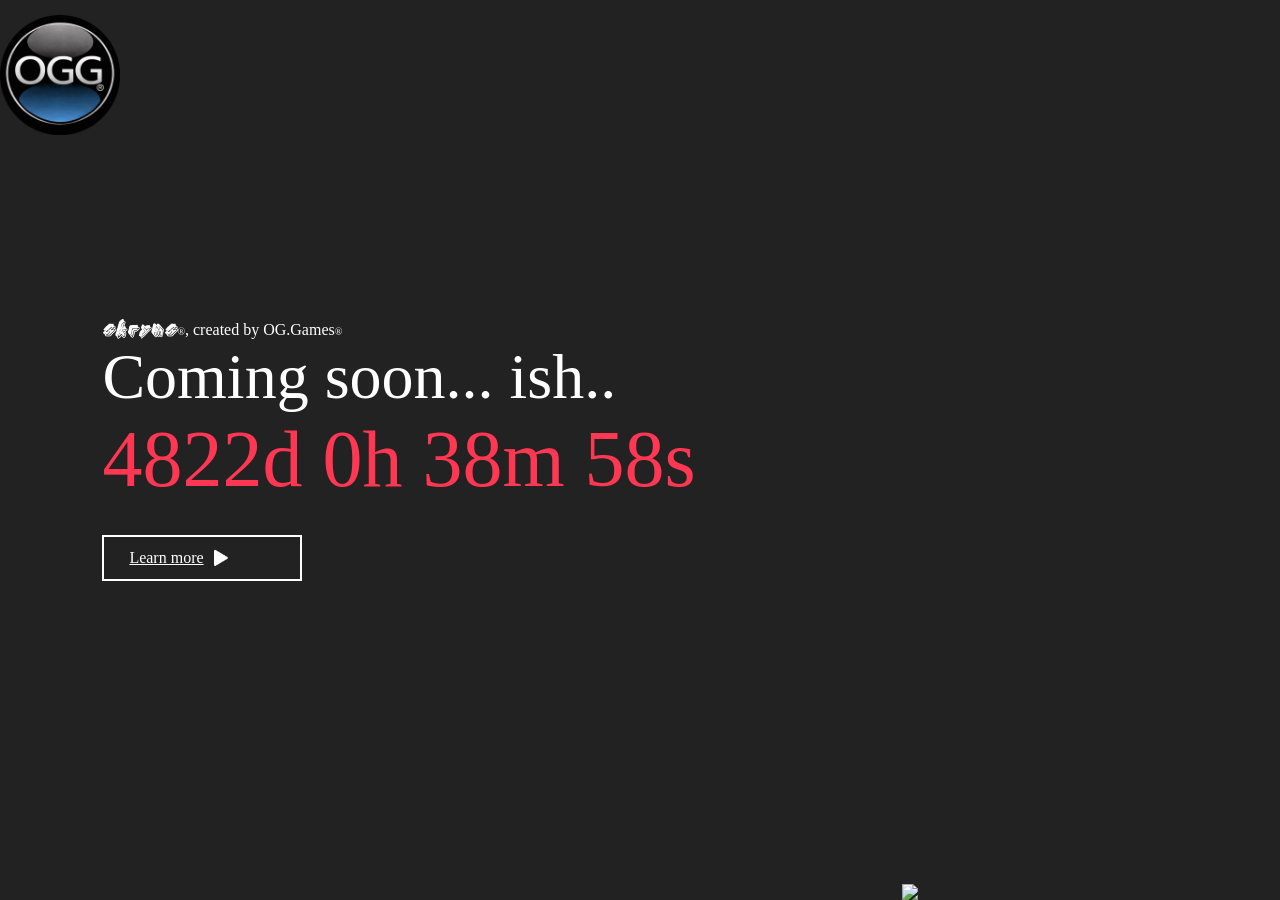
==== index.html @ 673a19e0 "Fix HTML formatting and structure" ====
<!DOCTYPE html>
<html lang="en">
<head>
    <meta charset="UTF-8">
    <title>Skryms Coutdown</title>
    <link href="index_style.css" rel="stylesheet" type="text/css">
</head>
<body>

<div class="conatiner">
<img src="images/comp.png" class="comp_logo">

<div class="content">
    <p><span class="name" >SKRYMS</span><span class="symbol">®</span>, created by OG.Games<span class="symbol">®</span></p>
    <h1>Coming soon... ish..</h1>

    <div class="launch-time" id="launch">
        <div>
            <p id="days">00</p>
            <span>Days</span>
        </div> 
        <div>
            <p id="hours">00</p>
            <span>Hours</span>
        </div>
        <div>
            <p id="mins">00</p>
            <span>Minutes</span>
        </div>
        <div>
            <p id="secs">00</p>
            <span>Seconds</span>
        </div>
    </div>

    <a href="./en/home.html">Learn more <img src="images/triangle.png"></a>
</div>
<img src="images/rocket.png"  class="rocket">
</div>

<script src="index_script.js"></script> 

</body>
</html>
---- index_style.css ----
*{
    margin: 0;
    padding: 0;
    font-family: 'Poppins', snas-serif;
    box-sizing: border-box;
}


.conatiner{
    width: 100vw;
    height: 100vh;
    background: #222;
    padding: 0 8%;
}

.comp_logo{
    width: 120px;
    padding: 15px 0px;
    position: absolute;
    top: 0;  
    left: 0;       
    height: auto;       /* Maintain aspect ratio */
}


.content{
    top: 50%;
    position: absolute;
    transform: translateY(-50%);
    color: #fff;
}

.content h1{
    font-size: 64px;
    font-weight: 500;
}


@font-face {
    font-family: 'IronMathbook';
    src:
        url('./fonts/iron-mathbook.woff2') format('woff2'),
        url('./fonts/iron-mathbook.woff') format('woff');
    font-weight: normal;
    font-style: normal;
}


/* 'skryms' */
.name{
    font-size: 18px;
    color: #fff;
    font-style: italic;
    font-family: 'IronMathbook', Arial, sans-serif;
}

.symbol{
    font-size: 10px;
} 


.content a{
    width: 200px;
    background: transparent;
    border: 2px solid #fff;
    outline: none;
    padding: 12px 25px;
    color: #fff;
    display: flex;
    align-items: center;
    margin-top: 30px;
    cursor: pointer;
}


.content a img{
    width: 15px;
    margin-left: 10px;
}

.launch-time{
    display: flex;
    font-size: 80px;
    color: #ff3753;
}

.launch-time div{
    flex-basis: 100px;
}

.launch-time div p{
    font-size: 60px;
    margin-bottom: -14px;
}

.rocket{
    width: 250px;
    position: absolute;
    right: 10%;
    bottom: 0;
    animation: rocket 4s linear infinite;
}


@keyframes rocket{
    0%{
        bottom: 0;
        opacity: 0;
    }
    100%{
        bottom: 105%;
        opacity: 1;
    }
}
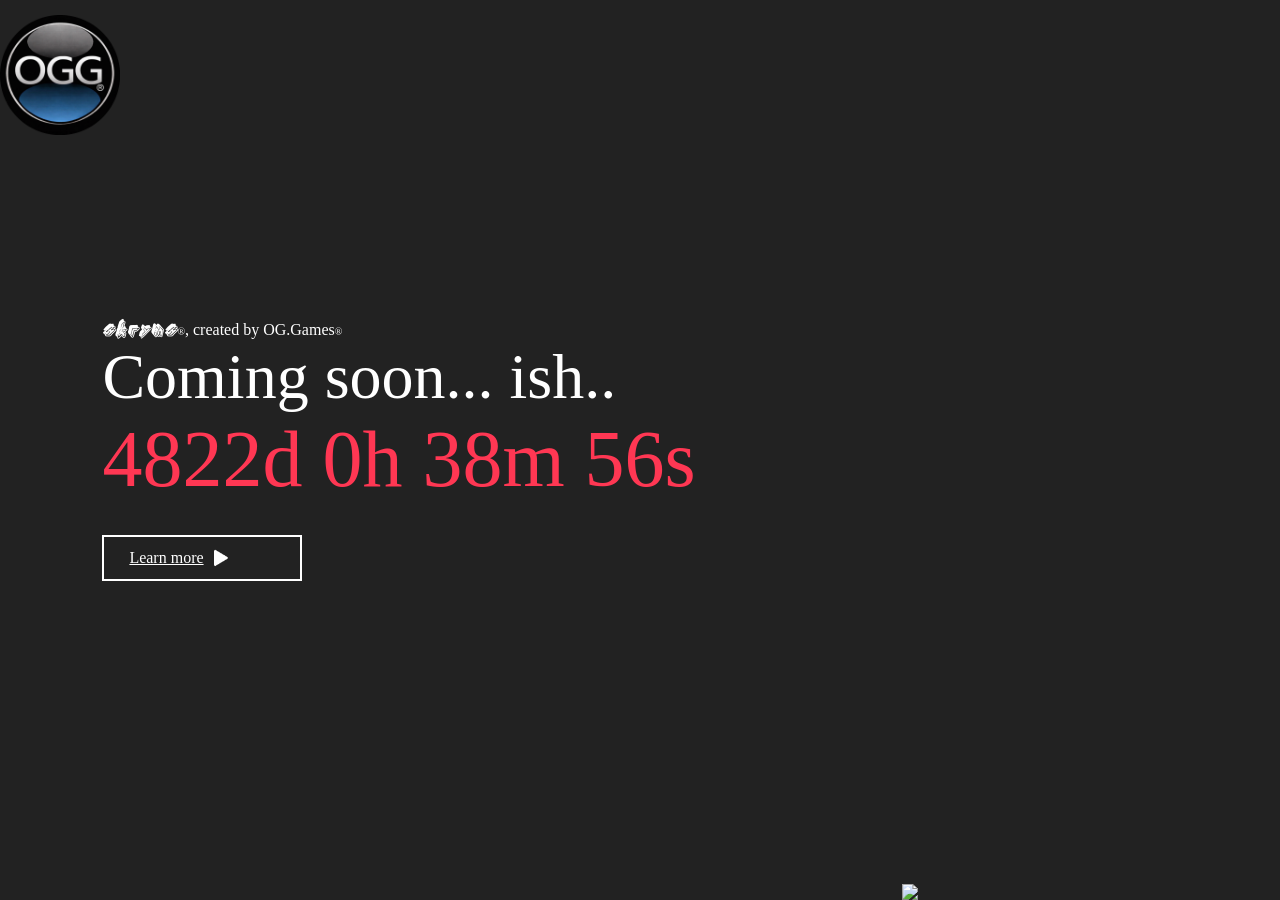
==== commit d1688b14: "Update index.html" ====
--- a/index.html
+++ b/index.html
@@ -2,7 +2,7 @@
 <html lang="en">
 <head>
     <meta charset="UTF-8">
-    <title>Skryms Coutdown</title>
+    <title>Skryms Countdown</title>
     <link href="index_style.css" rel="stylesheet" type="text/css">
 </head>
 <body>
@@ -33,7 +33,7 @@
         </div>
     </div>
 
-    <a href="./en/home.html">Learn more <img src="images/triangle.png"></a>
+    <a href="home.html">Learn more <img src="images/triangle.png"></a>
 </div>
 <img src="images/rocket.png"  class="rocket">
 </div>
--- a/index_style.css
+++ b/index_style.css
@@ -111,4 +111,4 @@
         bottom: 105%;
         opacity: 1;
     }
-}+}
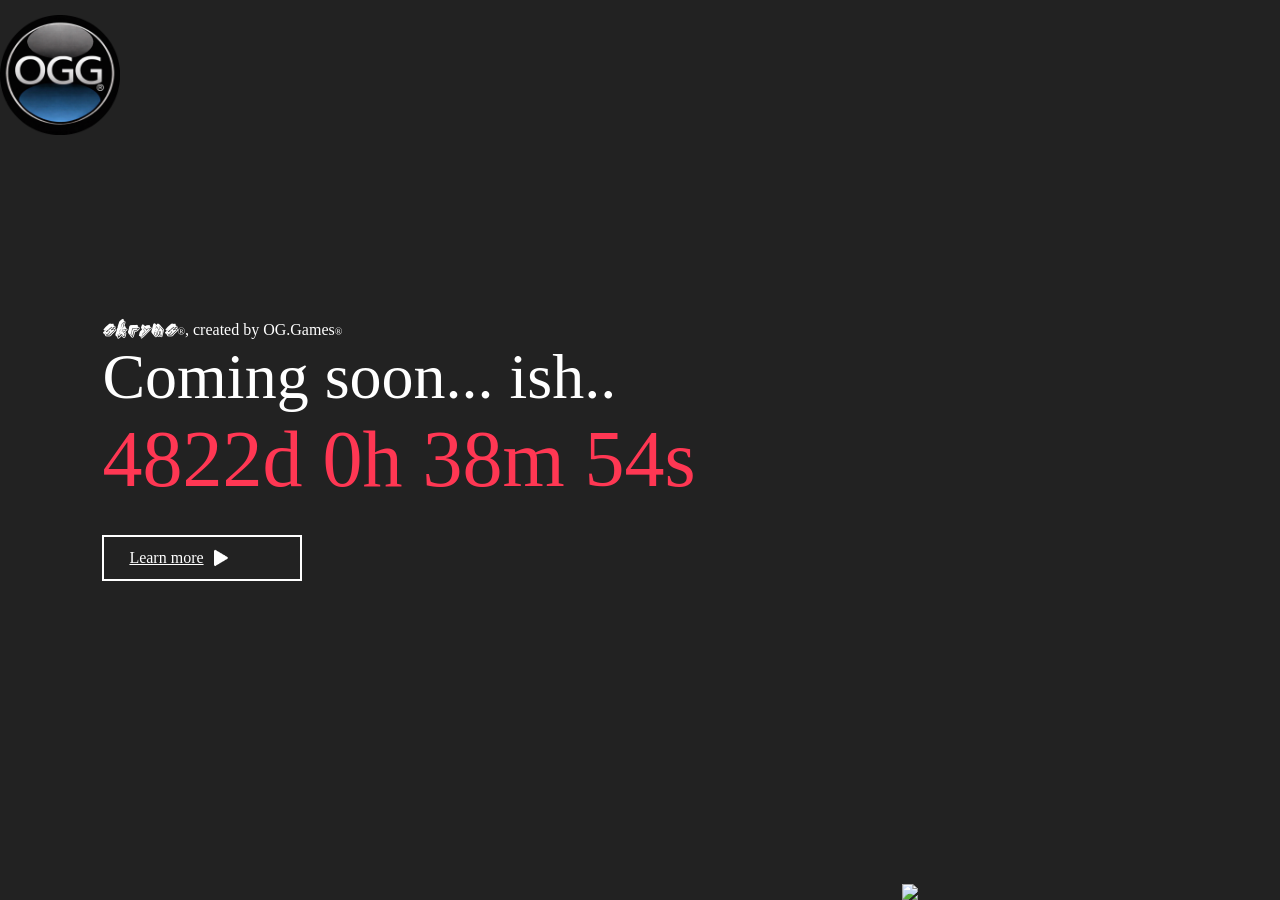
==== commit bb48fb0c: "Update index.html" ====
--- a/index.html
+++ b/index.html
@@ -33,7 +33,7 @@
         </div>
     </div>
 
-    <a href="home.html">Learn more <img src="images/triangle.png"></a>
+    <a href="index_en.html">Learn more <img src="images/triangle.png"></a>
 </div>
 <img src="images/rocket.png"  class="rocket">
 </div>
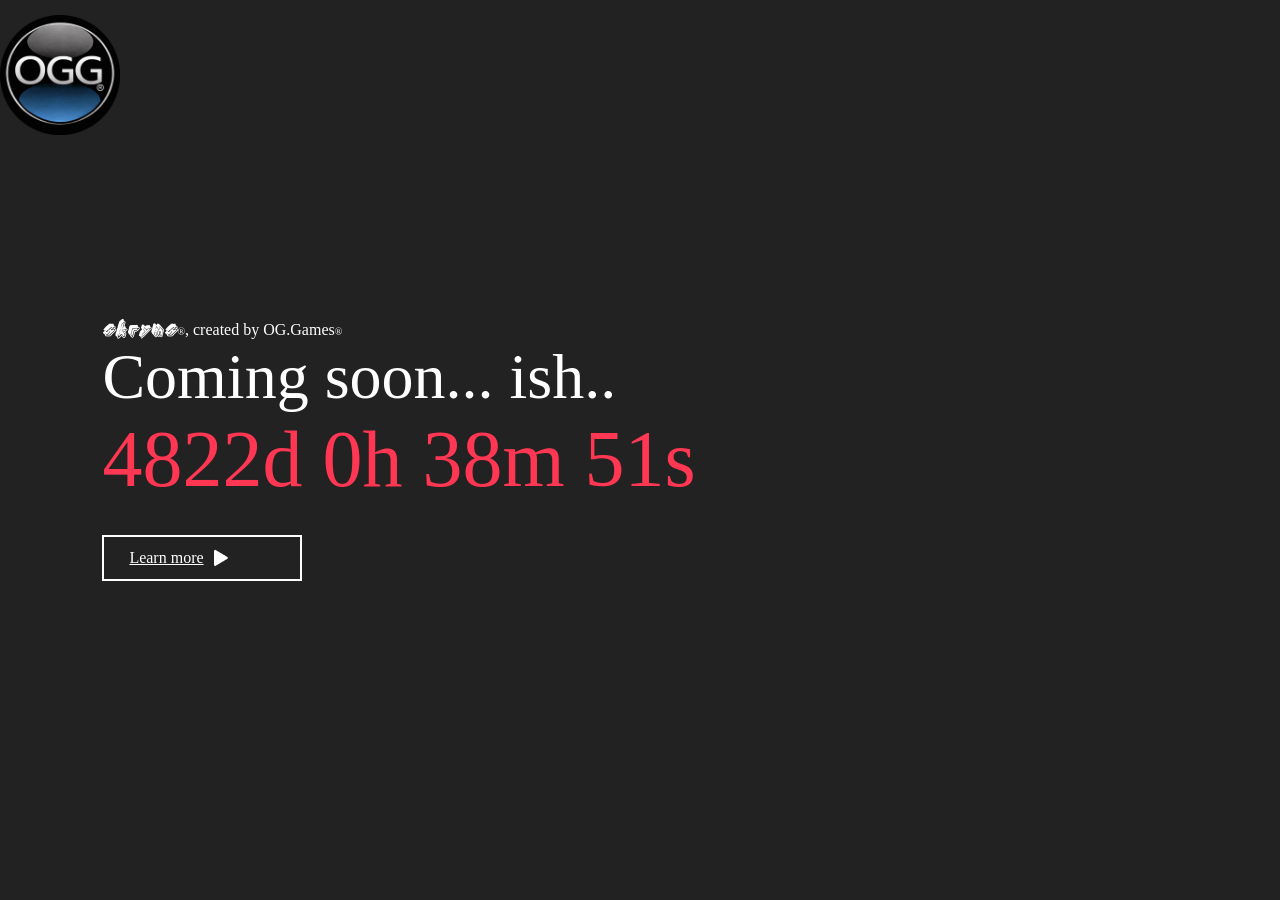
==== commit bc3f5fdf: "Fix HTML structure and formatting" ====
--- a/index.html
+++ b/index.html
@@ -33,9 +33,9 @@
         </div>
     </div>
 
-    <a href="index_en.html">Learn more <img src="images/triangle.png"></a>
+    <a href="home.html">Learn more <img src="images/triangle.png"></a>
 </div>
-<img src="images/rocket.png"  class="rocket">
+    
 </div>
 
 <script src="index_script.js"></script> 
--- a/index_style.css
+++ b/index_style.css
@@ -4,6 +4,14 @@
     font-family: 'Poppins', snas-serif;
     box-sizing: border-box;
 }
+
+body {
+    background-image: url("images/background.png");
+    background-size: cover;      /* makes it fill the screen */
+    background-repeat: no-repeat;
+    background-position: center;
+}
+
 
 
 .conatiner{
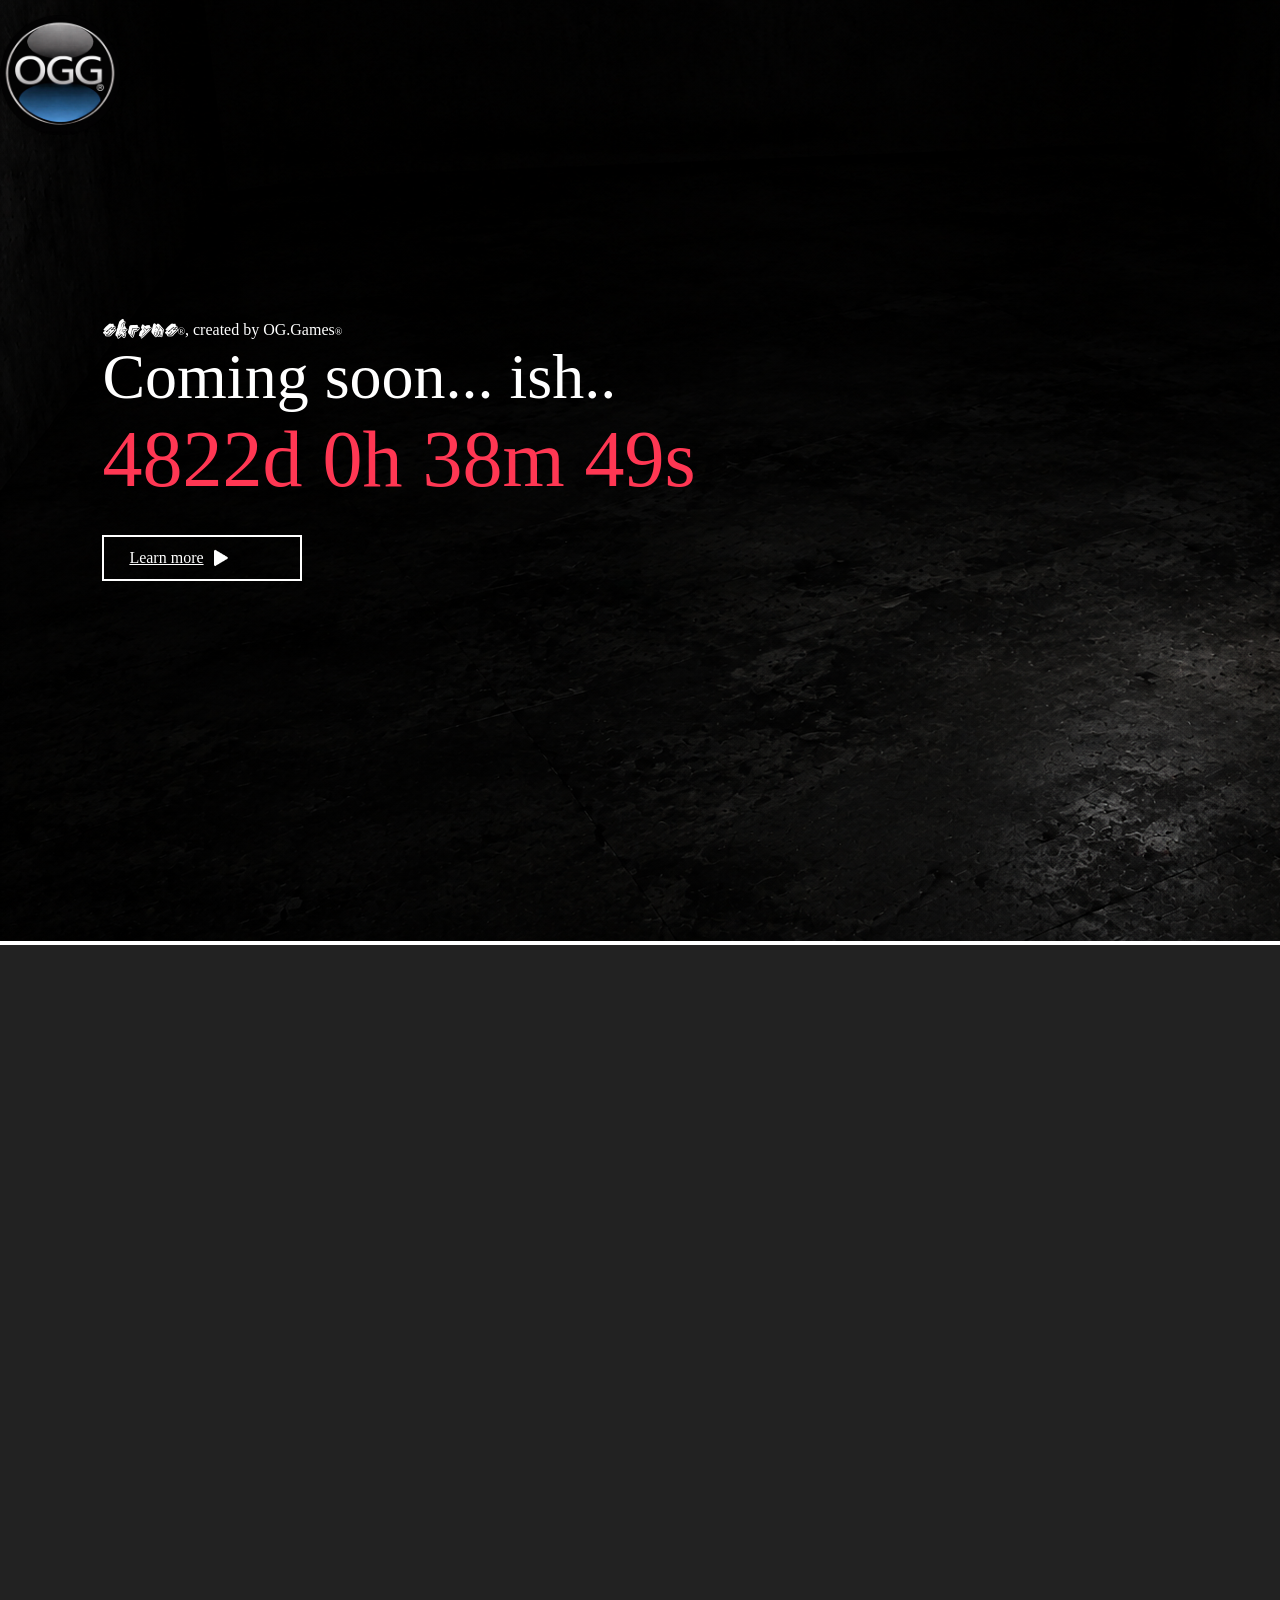
==== commit 9de3cf21: "Update index.html with background image Replaced company logo image and added a background image." ====
--- a/index.html
+++ b/index.html
@@ -6,6 +6,7 @@
     <link href="index_style.css" rel="stylesheet" type="text/css">
 </head>
 <body>
+<img src="images/background.png" class="background">
 
 <div class="conatiner">
 <img src="images/comp.png" class="comp_logo">
--- a/index_style.css
+++ b/index_style.css
@@ -6,7 +6,7 @@
 }
 
 body {
-    background-image: url("images/background.png");
+    background-image: url("images/background.jpg");
     background-size: cover;      /* makes it fill the screen */
     background-repeat: no-repeat;
     background-position: center;
@@ -101,22 +101,3 @@
     margin-bottom: -14px;
 }
 
-.rocket{
-    width: 250px;
-    position: absolute;
-    right: 10%;
-    bottom: 0;
-    animation: rocket 4s linear infinite;
-}
-
-
-@keyframes rocket{
-    0%{
-        bottom: 0;
-        opacity: 0;
-    }
-    100%{
-        bottom: 105%;
-        opacity: 1;
-    }
-}
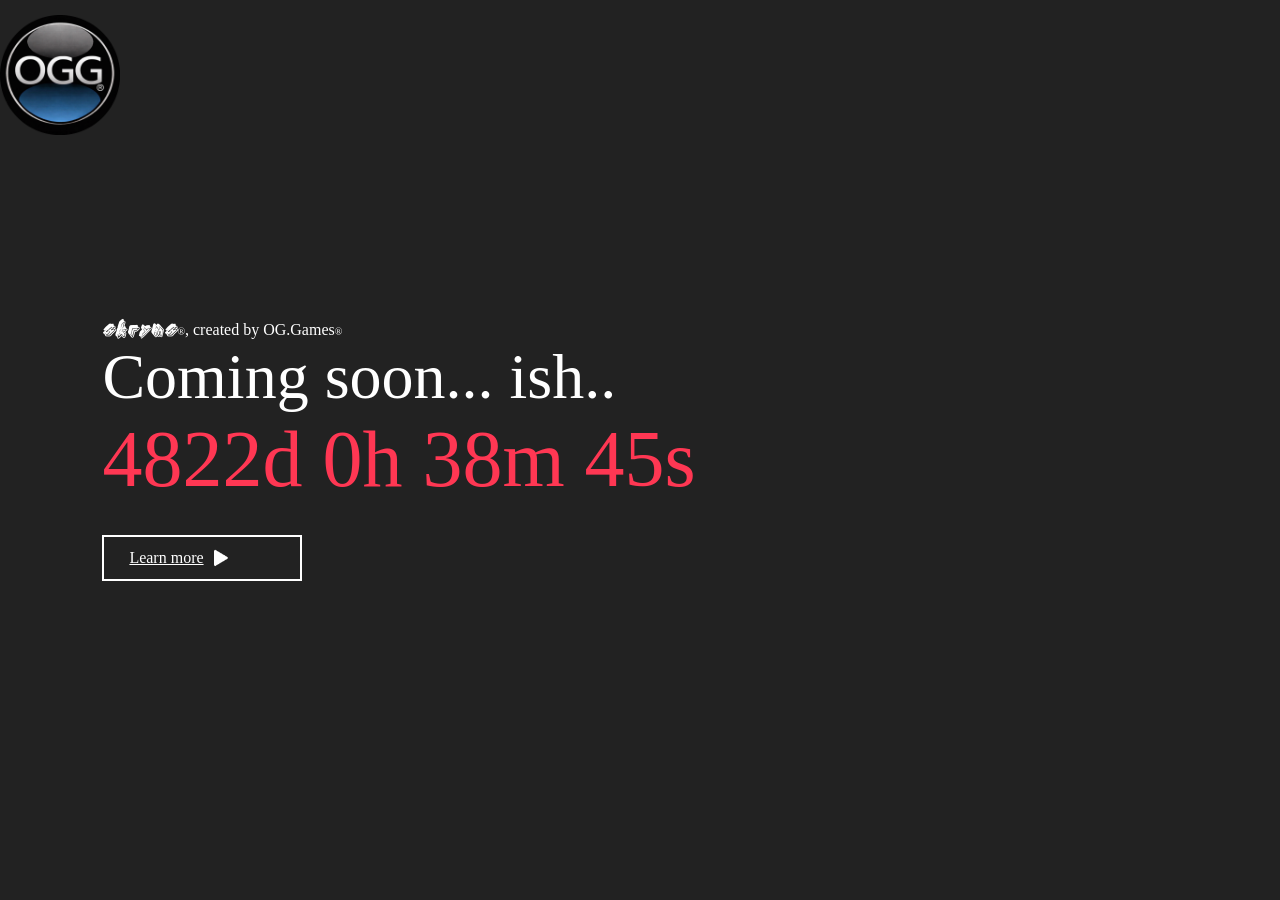
==== commit a677b56f: "Fix HTML formatting and structure" ====
--- a/index.html
+++ b/index.html
@@ -6,7 +6,6 @@
     <link href="index_style.css" rel="stylesheet" type="text/css">
 </head>
 <body>
-<img src="images/background.png" class="background">
 
 <div class="conatiner">
 <img src="images/comp.png" class="comp_logo">
--- a/index_style.css
+++ b/index_style.css
@@ -5,8 +5,7 @@
     box-sizing: border-box;
 }
 
-body {
-    background-image: url("images/background.jpg");
+.background {
     background-size: cover;      /* makes it fill the screen */
     background-repeat: no-repeat;
     background-position: center;
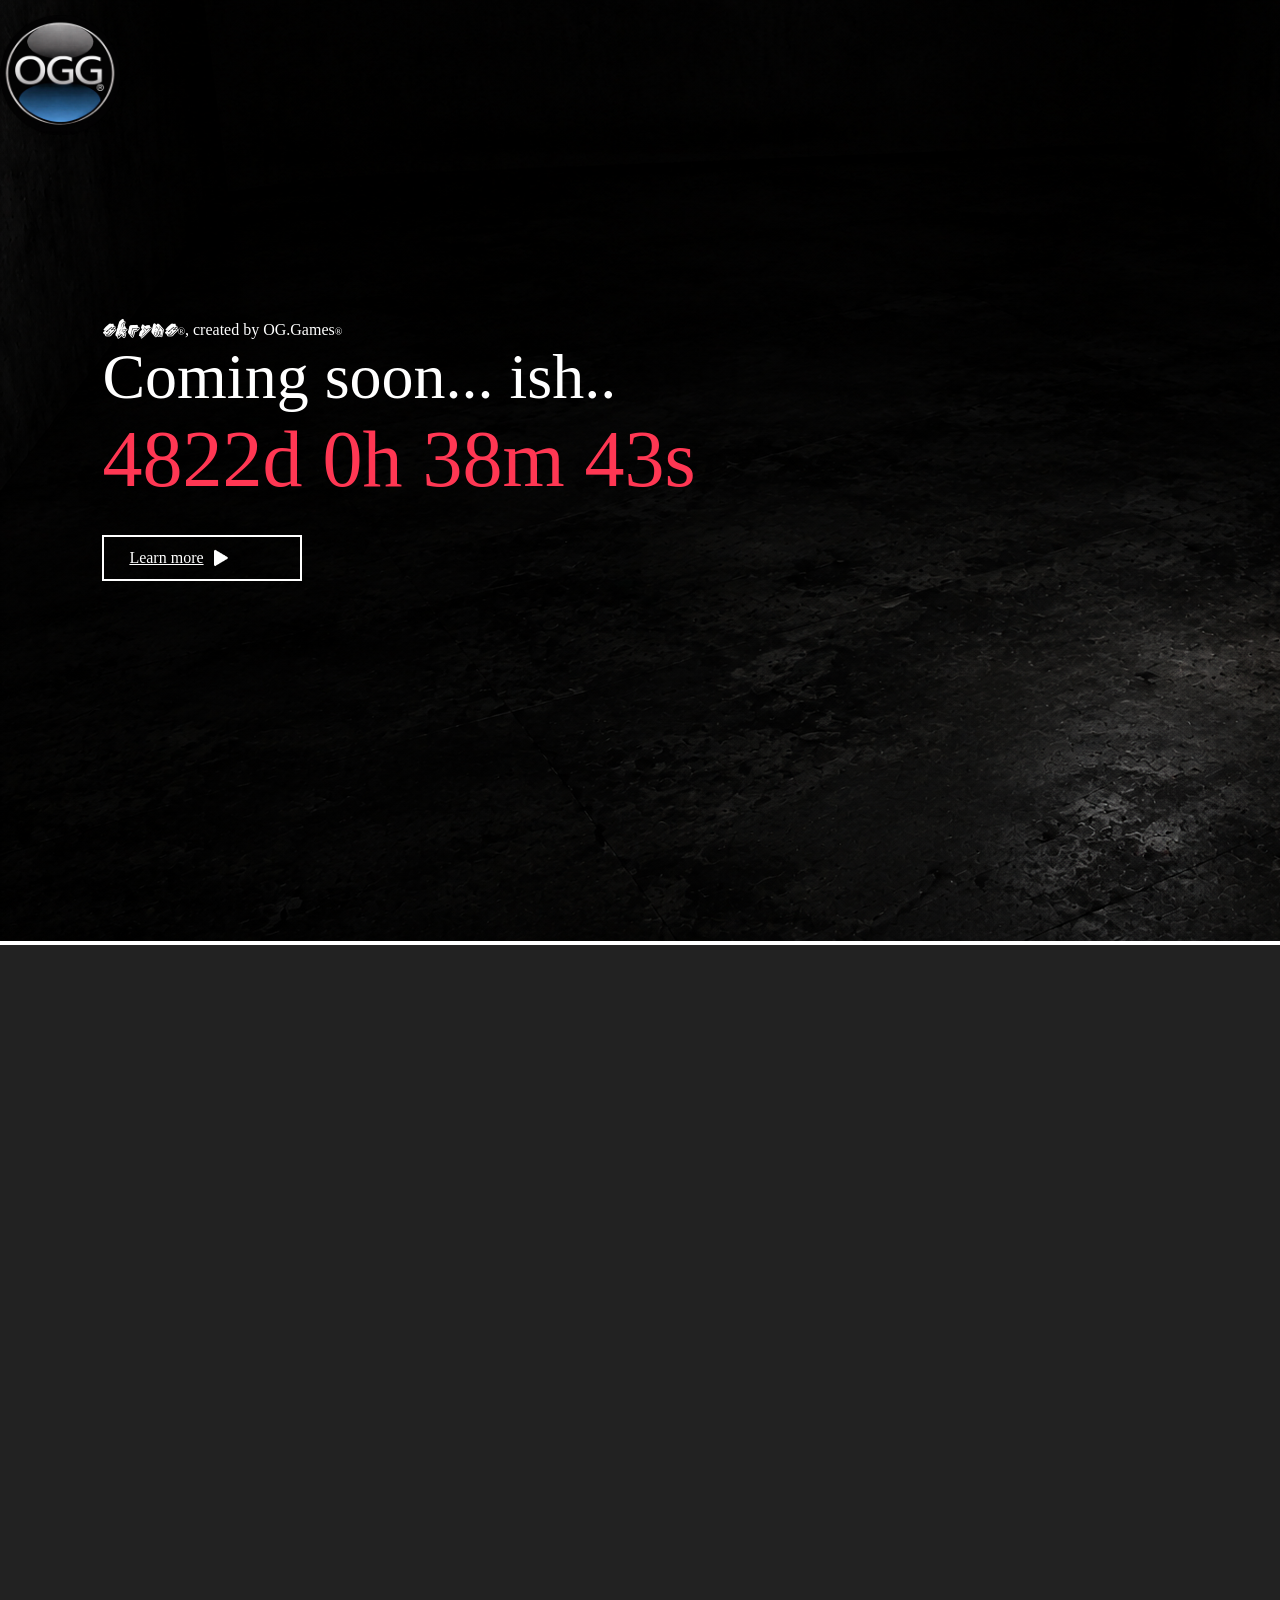
==== commit cc97c3a6: "Update index.html with background image Replaced the logo image and added a background image." ====
--- a/index.html
+++ b/index.html
@@ -6,6 +6,8 @@
     <link href="index_style.css" rel="stylesheet" type="text/css">
 </head>
 <body>
+<img src="images/background.png" class="background">
+
 
 <div class="conatiner">
 <img src="images/comp.png" class="comp_logo">
